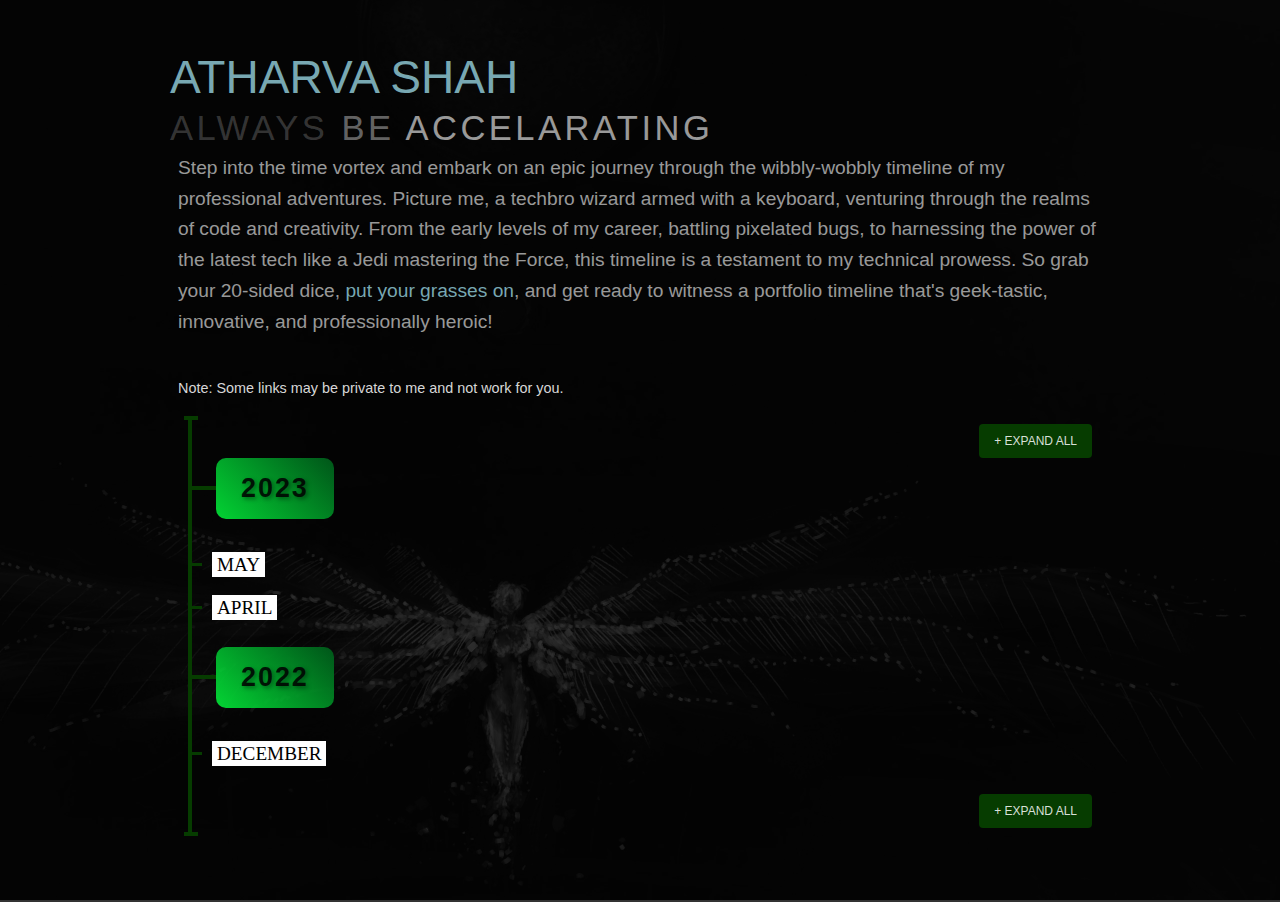
==== index.html @ babd7d57 "timeline customized" ====
<!DOCTYPE html>
<html xmlns="http://www.w3.org/1999/xhtml">
<head>
	<meta http-equiv="Content-Type" content="text/html; charset=UTF-8">
	<title>Atharva Shah - Timeline</title>
	<link rel="stylesheet" href="css/timeliner-future.css" type="text/css" media="screen">
	<link rel="stylesheet" href="js/vendor/venobox/venobox.css" type="text/css" media="screen">
</head>
<body>
	<div class="container">
		<!-- 
			TITLE 
		-->
		<h1>Atharva Shah</h1>
		<!-- 
			SUBTITLE 
		-->
		<h2><span class="step1">Always</span> <span class="step2">Be</span> <span class="step3">Accelarating</span></h2>
		<!-- 
			DESCRIPTION 
		-->
		<p class="lead">Step into the time vortex and embark on an epic journey through the wibbly-wobbly timeline of my professional adventures. Picture me, a techbro wizard armed with a keyboard, venturing through the realms of code and creativity. From the early levels of my career, battling pixelated bugs, to harnessing the power of the latest tech like a Jedi mastering the Force, this timeline is a testament to my technical prowess. So grab your 20-sided dice, <a href="https://knowyourmeme.com/photos/1142947-berserk">put your grasses on</a>, and get ready to witness a portfolio timeline that's geek-tastic, innovative, and professionally heroic! </p>
		<p>Note: Some links may be private to me and not work for you.</p>
		<!-- 
			TIMELINE 
		-->
		<div id="timeline" class="timeline-container">
			<button class="timeline-toggle">+ expand all</button>
			<br class="clear">
			<!--------------------
					2023
			--------------------->
			<div class="timeline-wrapper">
				<h2 class="timeline-time"><span>2023</span></h2>
				<!--MAY 2023-->
				<dl class="timeline-series">
					<dt id="may2023" class="timeline-event"><a>May</a></dt>
					<dd class="timeline-event-content" id="may2023EX">
						<div class="media">
							<img src="img/2023-may.jpg" class="venobox">
						</div><!-- /.media -->
						<blockquote>
							<p><b>18th May</b> - Created <a href="https://highnessatharva.github.io/Elden-Ring-Gallery/">Elden Ring Character Gallery</a></p>
							<p><b>17th May</b> - Finished Reading <a href="https://github.com/ZhouDavid/SystemDesign/blob/master/Grokking-the-system-design-interviewpdf-5-pdf-free%20(1).pdf">Grokking System Design Interview</a></p>
							<p><b>15th May</b> - Joined <a href="https://accuknox.com/">AccuKnox</a> as a Technical Content Writer</p>
							<p><b>13th May</b> - Worked on a <a href="https://github.com/HighnessAtharva/PaperPedia-Assignment">Data Analysis Notebook</a> for PaperPedia for the position of Academic Technical Writer</p>
							<p><b>12th May</b> - Finished Reading <a href="https://djangoforapis.com/"> Django for APIs</a></p>
							<p><b>10th May</b> - Published v.0.1 of <a href="https://github.com/HighnessAtharva/musicli">Musicli</a></p>
							<p><b>8th May</b>- Wrote a <a href="https://github.com/HighnessAtharva/Criterion-Collection">Criterion Collection Web Scraper</a></p>
							<p><b>7th May</b>- Created <a href="https://github.com/HighnessAtharva/FrontEnd-Practice-Solutions">FrontEnd Practice Collection</a></p>
							<p><b>3rd May</b>- Documented and Wrote a 3-part blog series on <a href="https://github.com/HighnessAtharva/django-crypto-app">Django Crypto Portfolio App</a></p>
							<p><b>2nd May</b>- Got the <a href="https://badgr.com/public/assertions/7Tuk8lN2QDmxiT0WaarW3Q">Postman API Fundamentals Student Expert</a> Certification</p>
						</blockquote>
						<br class="clear">
					</dd>
				</dl>
				<!--APRIL 2023-->
				<dl class="timeline-series">
					<dt id="april2023" class="timeline-event"><a>April</a></dt>
					<dd class="timeline-event-content" id="april2023EX">
						<div class="media">
							<img src="img/2023-april.png" class="venobox">
						</div>
						<blockquote>
							<p><b>9th April</b>- Kaggle Certified (<a href="https://www.kaggle.com/learn/certification/highnessatharva/advanced-sql">FrontEnd Practice Collection</a>)</p>
							<p><b>7th April</b>- Kaggle Certified (<a href="https://www.kaggle.com/learn/certification/highnessatharva/intro-to-sql">Intro to SQL</a>)</p>
							<p><b>5th April</b>- Kaggle Certified (<a href="https://www.kaggle.com/learn/certification/highnessatharva/python">Python</a>)</p>
						</blockquote>
						<br class="clear">
					</dd>
				</dl>
			</div>
			<!--------------------
					2022
			--------------------->
			<div class="timeline-wrapper">
				<h2 class="timeline-time"><span>2022</span></h2>
				<!--December 2023-->
				<dl class="timeline-series">
					<dt id="december2022" class="timeline-event"><a>December</a></dt>
					<dd class="timeline-event-content" id="december2022EX">
						<div class="media">
							<img src="img/2022-December.jpg" class="venobox">
						</div>
						<blockquote>
							<p><b>Date 1</b>- Event 1</p>
							<p><b>Date 2</b>- Event 2</p>
						</blockquote>
						<br class="clear">
					</dd>
				</dl>
			</div>


			
			<button class="timeline-toggle">+ expand all</button>
			<br class="clear">
		</div>
	</div>
	<!-- GLOBAL CORE SCRIPTS -->
	<script src="https://ajax.googleapis.com/ajax/libs/jquery/1.9.1/jquery.min.js"></script>
	<script type="text/javascript" src="js/vendor/venobox/venobox.min.js"></script>
	<script type="text/javascript" src="js/timeliner.js"></script>
	<script>
		$(document).ready(function () {
			$.timeliner({
				timelineContainer: '#timeline',
			});
			$('.venobox').venobox();
		});

	</script>
</body>
</html>
---- css/timeliner-future.css ----
@import url(https://fonts.googleapis.com/css?family=Josefin+Sans:100,400,700);
@import url('https://fonts.googleapis.com/css2?family=Roboto:wght@100;400;700&display=swap');
@import url('https://fonts.googleapis.com/css2?family=Martel+Sans:wght@200;400;700&display=swap');
/* ======= DEMO LAYOUT ======= */


::-webkit-scrollbar-track {
  -webkit-box-shadow: inset 0 0 6px rgba(0, 0, 0, 0.3);
  background-color: #F5F5F5;
  border-radius: 10px;
}

::-webkit-scrollbar {
  width: 10px;
  background-color: #F5F5F5;
}

::-webkit-scrollbar-thumb {
  border-radius: 10px;
  background-image: -webkit-gradient(linear,
      left bottom,
      left top,
      color-stop(0.44, rgb(122, 153, 217)),
      color-stop(0.72, rgb(73, 125, 189)),
      color-stop(0.86, rgb(28, 58, 148)));
}

body {
  background-color: #2f2f2f;
  color: #eeefef;
  font-size: 62.5%;
  font-family: Arial, Helvetica, sans-serif;
  margin: 0;
  padding: 0;
}

.container {
  width: 940px;
  margin-left: auto;
  margin-right: auto;
  padding: 10px;
  *zoom: 1;
}

h1 {
  color: #7DBADF;
  font-size: 36px;
  font-weight: 400;
  margin: 0;
}

h2 {
  font-size: 22px;
  font-weight: 400;
  margin: 5px 0;
  letter-spacing: .1em;
}

h3 {
  font-size: 1.6em;
  margin: 10px 0 10px 10px;
}

a:link,
a:visited {
  color: #7097af;
  text-decoration: none;
}

a:hover {
  color: #7DBADF;
}

a img {
  border: none;
}

p {
  margin: 0 0 10px 8px;
  font-size: 1.5em;
  font-weight: 400;
  line-height: 1.6em;
}

.lead {
  font-size: 2em;
  margin-bottom: 40px;
}

.clear {
  clear: both;
  line-height: 0;
  font-size: 0;
}

body {
  background: rgba(0, 0, 0, 0.8) url(../img/bg.jpg) no-repeat bottom right fixed;
  -webkit-background-size: cover;
  -moz-background-size: cover;
  -o-background-size: cover;
  background-size: cover;
  color: rgba(255, 255, 255, 0.85);
  font-family: "Open Sans", arial, sans serif;
  font-size: 60%;
  padding: 40px 0;
  background-blend-mode: overlay;
}

h1 {
  color: #78a8b2;
  font-size: 4.8em;
  font-weight: 400;
  text-transform: uppercase;
}

h2 {
  font-size: 3.6em;
  font-weight: 400;
  text-transform: uppercase;
}

.step1 {
  color: rgba(255, 255, 255, 0.2);
}

.step2 {
  color: rgba(255, 255, 255, 0.4);
}

.step3 {
  color: rgba(255, 255, 255, 0.6);
}

.lead {
  color: rgba(255, 255, 255, 0.6);
}

a:hover,
a:link,
a:visited {
  color: #78a8b2;
}

.timeline-container {
  border-left: 4px solid rgb(6 60 0);
  margin: 20px auto;
  width: 900px;
}

.timeline-container-tick {
  background: rgb(6 60 0);
  content: "";
  display: block;
  height: 4px;
  left: -8px;
  width: 14px;
  position: relative;
}

.timeline-container::before {
  background: rgb(6 60 0);
  content: "";
  display: block;
  height: 4px;
  left: -8px;
  width: 14px;
  position: relative;
  top: -4px;
}

.timeline-container::after {
  background: rgb(6 60 0);
  content: "";
  display: block;
  height: 4px;
  left: -8px;
  width: 14px;
  position: relative;
  top: 4px;
}

.timeline-toggle {
  background: rgb(6 60 0);
  border: 0;
  -webkit-border-radius: 4px;
  -moz-border-radius: 4px;
  border-radius: 4px;
  color: rgba(255, 255, 255, 0.85);
  cursor: pointer;
  float: right;
  font-size: 12px;
  margin-right: 0;
  padding: 10px 15px;
  text-transform: uppercase;
  white-space: nowrap;
}

.timeline-toggle:hover {
  background: rgba(119, 0, 63, 0.8);
  -webkit-transition: background 0.2s ease-in;
  -moz-transition: background 0.2s ease-in;
  -o-transition: background 0.2s ease-in;
  transition: background 0.2s ease-in;
}

.timeline-toggle:focus {
  outline: none;
}

.timeline-wrapper {
  clear: left;
  float: left;
  margin: 0 0 12px;
  width: 900px;
}

.timeline-wrapper .timeline-time::before {
  border-top: 4px solid rgb(6 60 0);
  content: "";
  display: inline-block;
  height: 4px;
  margin-right: 0px;
  vertical-align: middle;
  width: 24px;
}

.timeline-wrapper .timeline-time {
  cursor: pointer;
  font-size: 2.8em;
  font-weight: 400;
  margin: 0 0 30px 0;
  padding: 0;
}

.timeline-wrapper .timeline-time span {
  background: linear-gradient(45deg, rgba(2, 255, 61, 0.823), rgb(0, 85, 25));
  border-radius: 10px;
  color: rgba(0, 0, 0, 0.85);
  display: inline-block;
  letter-spacing: 2px;
  padding: 15px 25px;
  text-align: center;
  font-family: "Arial Black", sans-serif;
  font-weight: bold;
  text-shadow: 2px 2px 4px rgba(0, 0, 0, 0.4);
  
}

.timeline-wrapper .timeline-time span:hover {
  background: linear-gradient(45deg, rgb(0, 118, 28), rgb(156, 255, 186));
  -webkit-transition: background 0.2s ease-in;
  -moz-transition: background 0.2s ease-in;
  -o-transition: background 0.2s ease-in;
  transition: background 0.2s ease-in;
}

.timeline-series {
  clear: left;
  float: left;
  margin: 0 12px 0 0;
  padding: 4px 4px 4px 0;
  position: relative;
  width: 880px;
}

.timeline-series dt::before {
  border-top: 3px solid rgb(6 60 0);
  content: "";
  display: inline-block;
  height: 3px;
  margin-right: 10px;
  vertical-align: middle;
  width: 10px;
}

.timeline-series dt {
  clear: left;
  font-size: 2em;
  line-height: 1.2em;
  margin: 0 0 12px;
  text-transform: uppercase;
  white-space: nowrap;
}

.timeline-series dt a {
  cursor: pointer;
  background: white;
  color: black;
  font-family: fangsong;
  padding: 2px 5px;
}

.timeline-series dt a .closed {
  background: white;
  color: black;
  font-family: fangsong;
  padding: 2px 5px;
  font-size: 1em;
  margin-left: 0;
}

.timeline-series dt a .open {
  color: black;
}

.timeline-series dt a:hover {
  color: black;
  -webkit-transition: color 0.2s ease-in;
  -moz-transition: color 0.2s ease-in;
  -o-transition: color 0.2s ease-in;
  transition: color 0.2s ease-in;
}

.timeline-series dd {
  padding-left: 24px;
  width: 100%;
}

.timeline-series dd h3 {
  color: #FFF;
  clear: both;
  float: left;
  font-size: 1.5em;
  margin: 0;
  white-space: nowrap;
}

/* .tick {
  background: rgb(6 60 0);
  clear: both;
  display: block;
  height: 2px;
  left: 0;
  width: 4px;
  position: relative;
}

.tick-before {
  top: -6px;
}

.tick-after {
  top: -4px;
} */

.timeline-event-content {
  display: none;
  margin-bottom: 40px;
}

.timeline-event-content p {
  clear: left;
  float: left;
  font-size: 2em;
  font-weight: 100;
  line-height: 1.2em;
  margin: 6px 0 10px;
  width: 500px;
}

.timeline-event-content h4 {
  clear: left;
  float: left;
  font-size: 1.4em;
  font-weight: 400;
  margin: 10px 0 0;
  padding: 0 0 0 20px;
}

.timeline-event-content blockquote {
  border-left: 2px solid #174262;
  clear: left;
  float: left;
  line-height: 1.2em;
  margin-left: 0;
  padding: 0 30px;
  width: 400px;
}

.timeline-event-content blockquote .attribution {
  font-size: 0.7em;
  text-align: right;
}

.timeline-event-content .media {
  float: right;
  padding: 0 0 12px;
  width: 320px;
  white-space: nowrap;
}

.timeline-event-content .media img {
  border: 2px solid rgba(255, 255, 255, 0.85);
  border-radius: 100px;
  height: 200px;
  margin: 0;
  width: 200px;
}

.timeline-event-content .media p {
  clear: both;
  font-size: 1.4em;
  margin: 15px 0;
}

.timeline-event-content .media p a {
  text-transform: lowercase;
}
---- js/vendor/venobox/venobox.css ----
/* ------ venobox.css --------*/
.vbox-overlay *, .vbox-overlay *:before, .vbox-overlay *:after{
    -webkit-backface-visibility: hidden;
    -webkit-box-sizing:border-box;-moz-box-sizing:border-box;box-sizing:border-box;}
body{
    -webkit-overflow-scrolling:touch;
}
/* ------- overlay: change here background color and opacity ----- */
.vbox-overlay{
    background: #181818;
    background: rgba(0,0,0,0.85); 
    width: 100%;
    height: auto;
    position: absolute;
    top: 0;
    left: 0;
    z-index: 999;
    overflow: hidden;
    opacity: 0;
    transition: opacity .25s ease-in-out;
    -moz-transition: opacity .25s ease-in-out;
    -webkit-transition: opacity .25s ease-in-out;
}
.relativo{
    float: left;
    width: 100%;
    height: 100%;
    display: block;
    position: relative;
}
/* ----- preloader - choose between CIRCLE, IOS, DOTS, QUADS ----- */

/* circle preloader */
.vbox-preloader{
    position:fixed; 
    width:32px; 
    height:32px;
    left:50%; 
    top:50%; 
    margin-left:-16px; 
    margin-top:-16px;
    background-image: url(preload-circle.png);
    text-indent: -100px;
    overflow: hidden;
    -webkit-animation: playload 1.4s steps(18) infinite;
       -moz-animation: playload 1.4s steps(18) infinite;
        -ms-animation: playload 1.4s steps(18) infinite;
         -o-animation: playload 1.4s steps(18) infinite;
            animation: playload 1.4s steps(18) infinite;
}
@-webkit-keyframes playload {
   from { background-position:    0px; }
     to { background-position: -576px; }
}
@-moz-keyframes playload {
   from { background-position:    0px; }
     to { background-position: -576px; }
}
@-ms-keyframes playload {
   from { background-position:    0px; }
     to { background-position: -576px; }
}
@-o-keyframes playload {
   from { background-position:    0px; }
     to { background-position: -576px; }
}
@keyframes playload {
   from { background-position:    0px; }
     to { background-position: -576px; }
}
/* IOS preloader */
/*
.vbox-preloader{
    position:fixed; 
    width:32px; 
    height:32px;
    left:50%; 
    top:50%; 
    margin-left:-16px; 
    margin-top:-16px;
    background-image: url(preload-ios.png);
    text-indent: -100px;
    overflow: hidden;
    -webkit-animation: playload 1.4s steps(12) infinite;
       -moz-animation: playload 1.4s steps(12) infinite;
        -ms-animation: playload 1.4s steps(12) infinite;
         -o-animation: playload 1.4s steps(12) infinite;
            animation: playload 1.4s steps(12) infinite;
}

@-webkit-keyframes playload {
   from { background-position:    0px; }
     to { background-position: -384px; }
}
@-moz-keyframes playload {
   from { background-position:    0px; }
     to { background-position: -384px; }
}
@-ms-keyframes playload {
   from { background-position:    0px; }
     to { background-position: -384px; }
}
@-o-keyframes playload {
   from { background-position:    0px; }
     to { background-position: -384px; }
}
@keyframes playload {
   from { background-position:    0px; }
     to { background-position: -384px; }
}
*/
/* dots preloader */
/*
.vbox-preloader{
    position:fixed; 
    width:32px; 
    height:11px;
    left:50%; 
    top:50%; 
    margin-left:-16px; 
    margin-top:-16px;
    background-image: url(preload-dots.png);
    text-indent: -100px;
    overflow: hidden;
    -webkit-animation: playload 1.4s steps(24) infinite;
       -moz-animation: playload 1.4s steps(24) infinite;
        -ms-animation: playload 1.4s steps(24) infinite;
         -o-animation: playload 1.4s steps(24) infinite;
            animation: playload 1.4s steps(24) infinite;
}

@-webkit-keyframes playload {
   from { background-position:    0px; }
     to { background-position: -768px; }
}
@-moz-keyframes playload {
   from { background-position:    0px; }
     to { background-position: -768px; }
}
@-ms-keyframes playload {
   from { background-position:    0px; }
     to { background-position: -768px; }
}
@-o-keyframes playload {
   from { background-position:    0px; }
     to { background-position: -768px; }
}
@keyframes playload {
   from { background-position:    0px; }
     to { background-position: -768px; }
}
*/
/* quads preloader */
/*
.vbox-preloader{
    position:fixed; 
    width:32px; 
    height:10px;
    left:50%; 
    top:50%; 
    margin-left:-16px; 
    margin-top:-16px;
    background-image: url(preload-quads.png);
    text-indent: -100px;
    overflow: hidden;
    -webkit-animation: playload 1.4s steps(12) infinite;
       -moz-animation: playload 1.4s steps(12) infinite;
        -ms-animation: playload 1.4s steps(12) infinite;
         -o-animation: playload 1.4s steps(12) infinite;
            animation: playload 1.4s steps(12) infinite;
}
@-webkit-keyframes playload {
   from { background-position:    0px; }
     to { background-position: -384px; }
}
@-moz-keyframes playload {
   from { background-position:    0px; }
     to { background-position: -384px; }
}
@-ms-keyframes playload {
   from { background-position:    0px; }
     to { background-position: -384px; }
}
@-o-keyframes playload {
   from { background-position:    0px; }
     to { background-position: -384px; }
}
@keyframes playload {
   from { background-position:    0px; }
     to { background-position: -384px; }
}
*/
/* ----- navigation ----- */
.vbox-close{
    cursor: pointer;
    position: fixed;
    top: -1px;
    right: 0;
    width: 46px;
    height: 40px;
    padding: 10px 20px 10px 0;
    display: block;
    background: url(close.gif) no-repeat #161617;
    background-position:10px center;
    color: #fff;
    text-indent: -100px;
    overflow: hidden;
}
.vbox-next, .vbox-prev{
    box-sizing: content-box;
    cursor: pointer;
    position: fixed;
    top: 50%;
    color: #fff;
    width: 30px;
    height: 170px;
    margin-top: -85px;
    text-indent: -100px;
    border: solid transparent; /* Using border instead of padding to keep bg image in place */
    overflow: hidden;
}
.vbox-prev{
    left: 0;
    border-width: 0 30px 0 10px;
    background: url(prev.gif) center center no-repeat;
}
.vbox-next{
    right: 0;
    border-width: 0 10px 0 30px;
    background: url(next.gif) center center no-repeat;
}

.vbox-title{
    width: 100%;
    height: 40px;
    float: left;
    text-align: center;
    line-height: 28px;
    font-size: 12px;
    color: #fff;
    padding: 6px 40px;
    overflow: hidden;
    background: #161617;
    position: fixed;
    display: none;
    top: -1px;
    left: 0;

}
.vbox-num{
    cursor: pointer;
    position: fixed;
    top: -1px;
    left: 0;
    height: 40px;
    display: block;
    color: #fff;
    overflow: hidden;
    line-height: 28px;
    font-size: 12px;
    padding: 6px 10px;
    background: #161617;
    display: none;
}
/* ------- inline window ------ */
.vbox-inline{
    width: 420px;
    height: 315px;
    padding: 10px;
    background: #fff;
    text-align: left;
    margin: 0 auto;
    overflow: auto;
}

/* ------- Video & iFrames window ------ */
.venoframe{
    border: none;
    width: 960px;
    height: 720px;
}
@media (max-width: 992px) {
    .venoframe{
        width: 640px;
        height: 480px;
    }
}
@media (max-width: 767px) {
    .venoframe{
        width: 420px;
        height: 315px;
    }
}
@media (max-width: 460px) {
    .vbox-inline{
        width: 100%;
    }

    .venoframe{
        width: 100%;
        height: 260px;
    }
}

/* ------- PLease do NOT edit this! (or do it at your own risk) ------ */
.vbox-container{
    position: relative;
    background: #000;
    width: 98%;
    max-width: 1024px;
    margin: 0 auto;
}
.vbox-content{
    text-align: center;
    float: left;
    width: 100%;
    position: relative;
    overflow: hidden;
}
.vbox-container img{
    max-width: 100%;
    height: auto;
}
.vwrap{
    opacity: 1;
    transition: opacity .25s ease-in-out;
    -moz-transition: opacity .25s ease-in-out;
    -webkit-transition: opacity .25s ease-in-out;
    width: 100%;
    height: 100%;
    float: left;
    position: relative;
    margin: 0;
    padding: 0;
    left: 0;
    overflow: hidden;
    z-index: 1;
}
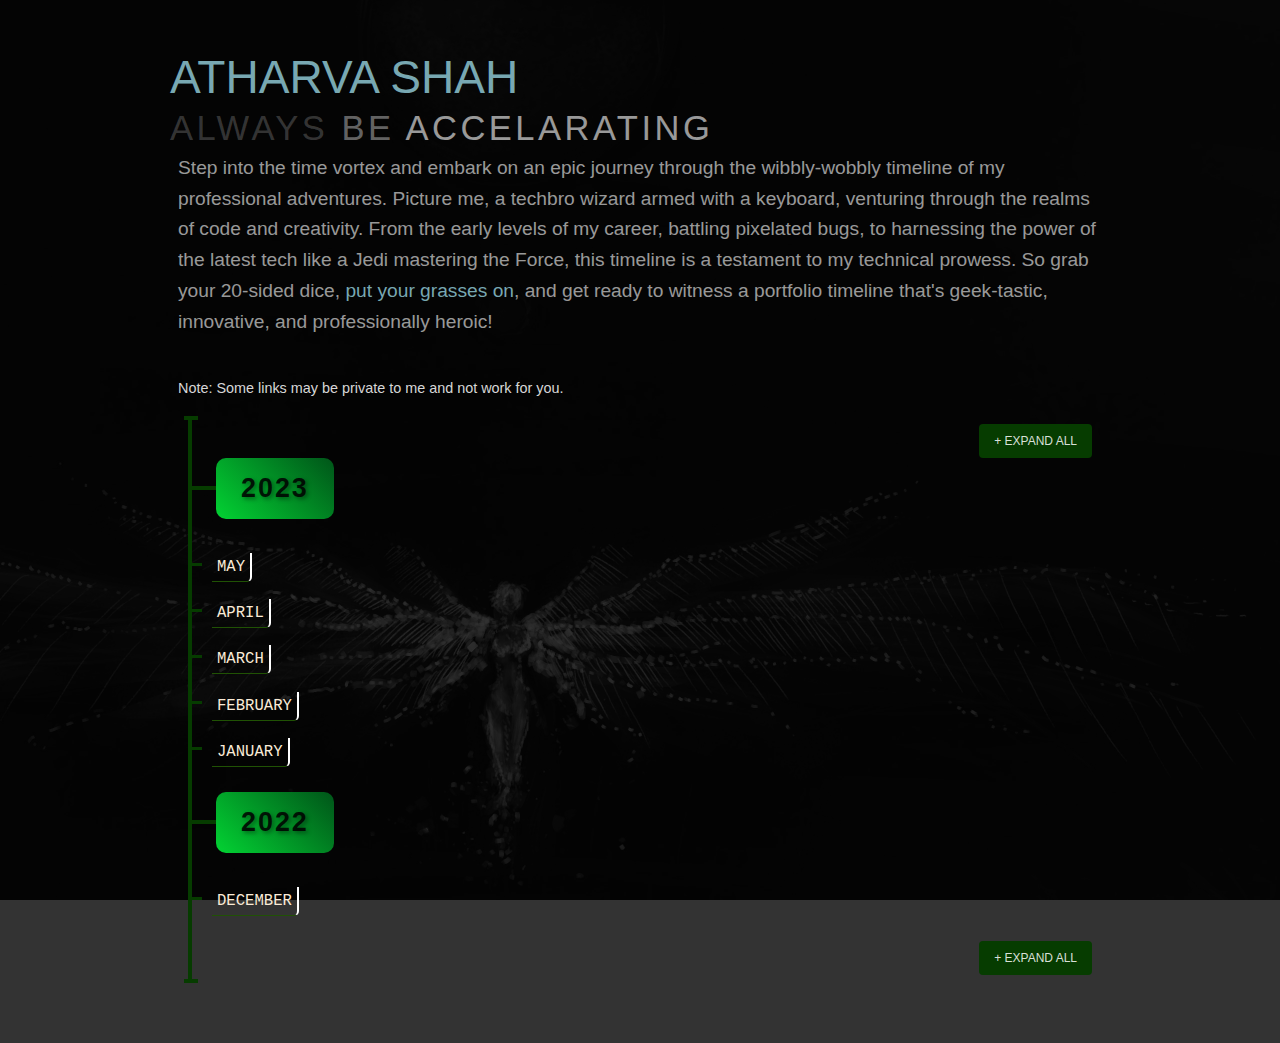
==== commit 361dc013: "better styling" ====
--- a/index.html
+++ b/index.html
@@ -69,6 +69,48 @@
 						<br class="clear">
 					</dd>
 				</dl>
+				<!--MARCH 2023-->
+				<dl class="timeline-series">
+					<dt id="march2023" class="timeline-event"><a>March</a></dt>
+					<dd class="timeline-event-content" id="march2023EX">
+						<div class="media">
+							<img src="img/2023-march.png" class="venobox">
+						</div>
+						<blockquote>
+							<p><b>March</b>- Event <a href=""></a></p>
+							<p><b>March</b>- Event <a href=""></a></p>
+						</blockquote>
+						<br class="clear">
+					</dd>
+				</dl>
+				<!--FEBRUARY 2023-->
+				<dl class="timeline-series">
+					<dt id="february2023" class="timeline-event"><a>February</a></dt>
+					<dd class="timeline-event-content" id="february2023EX">
+						<div class="media">
+							<img src="img/2023-february.png" class="venobox">
+						</div>
+						<blockquote>
+							<p><b>February</b>- Event <a href=""></a></p>
+							<p><b>February</b>- Event <a href=""></a></p>
+						</blockquote>
+						<br class="clear">
+					</dd>
+				</dl>
+				<!--JANUARY 2023-->
+				<dl class="timeline-series">
+					<dt id="january2023" class="timeline-event"><a>January</a></dt>
+					<dd class="timeline-event-content" id="january2023EX">
+						<div class="media">
+							<img src="img/2023-january.png" class="venobox">
+						</div>
+						<blockquote>
+							<p><b>January</b>- Event <a href=""></a></p>
+							<p><b>January</b>- Event <a href=""></a></p>
+						</blockquote>
+						<br class="clear">
+					</dd>
+				</dl>
 			</div>
 			<!--------------------
 					2022
@@ -90,9 +132,6 @@
 					</dd>
 				</dl>
 			</div>
-
-
-			
 			<button class="timeline-toggle">+ expand all</button>
 			<br class="clear">
 		</div>
--- a/css/timeliner-future.css
+++ b/css/timeliner-future.css
@@ -284,15 +284,17 @@
 
 .timeline-series dt a {
   cursor: pointer;
-  background: white;
-  color: black;
+  color: antiquewhite;
   font-family: fangsong;
-  padding: 2px 5px;
+  padding: 5px 5px;
+  border-right: 2px solid white;
+  border-bottom: 1px solid #205204;
+  border-bottom-right-radius: 5px;
+  font-family: monospace;
 }
 
 .timeline-series dt a .closed {
-  background: white;
-  color: black;
+  color: antiquewhite;
   font-family: fangsong;
   padding: 2px 5px;
   font-size: 1em;
@@ -301,10 +303,12 @@
 
 .timeline-series dt a .open {
   color: black;
+  background-color: white;
 }
 
 .timeline-series dt a:hover {
   color: black;
+  background-color: white;
   -webkit-transition: color 0.2s ease-in;
   -moz-transition: color 0.2s ease-in;
   -o-transition: color 0.2s ease-in;
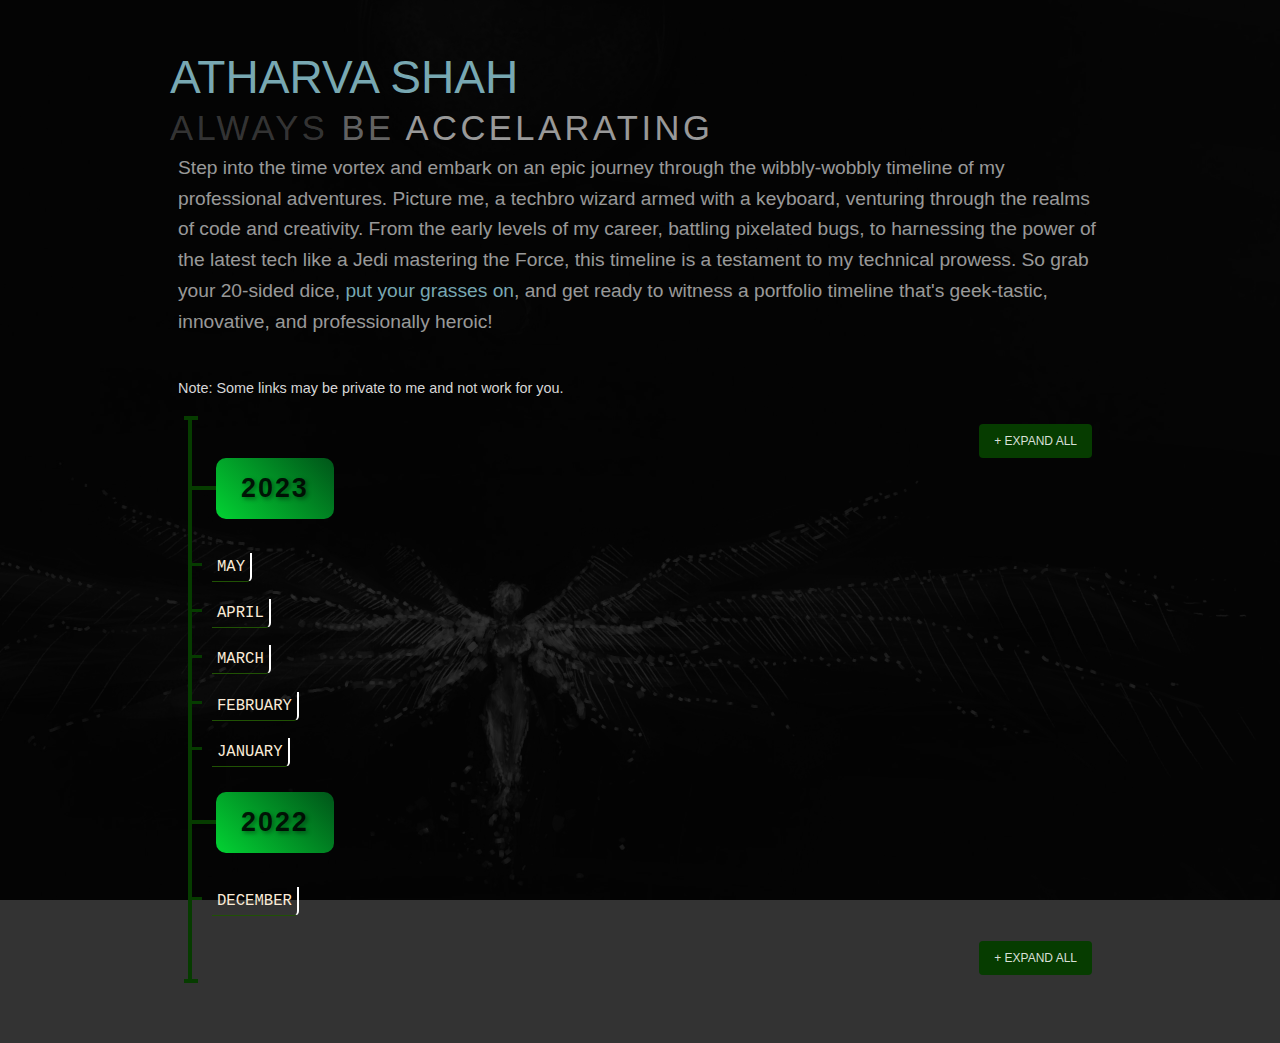
==== commit 594c71bb: "Dynamic DOM generator + ReadMe" ====
--- a/index.html
+++ b/index.html
@@ -1,153 +1,108 @@
 <!DOCTYPE html>
 <html xmlns="http://www.w3.org/1999/xhtml">
 <head>
-	<meta http-equiv="Content-Type" content="text/html; charset=UTF-8">
-	<title>Atharva Shah - Timeline</title>
-	<link rel="stylesheet" href="css/timeliner-future.css" type="text/css" media="screen">
-	<link rel="stylesheet" href="js/vendor/venobox/venobox.css" type="text/css" media="screen">
+    <meta http-equiv="Content-Type" content="text/html; charset=UTF-8">
+    <title>Atharva Shah - Timeline</title>
+    <link rel="stylesheet" href="css/timeliner-future.css" type="text/css" media="screen">
+    <link rel="stylesheet" href="js/vendor/venobox/venobox.css" type="text/css" media="screen">
 </head>
 <body>
-	<div class="container">
-		<!-- 
-			TITLE 
-		-->
-		<h1>Atharva Shah</h1>
-		<!-- 
-			SUBTITLE 
-		-->
-		<h2><span class="step1">Always</span> <span class="step2">Be</span> <span class="step3">Accelarating</span></h2>
-		<!-- 
-			DESCRIPTION 
-		-->
-		<p class="lead">Step into the time vortex and embark on an epic journey through the wibbly-wobbly timeline of my professional adventures. Picture me, a techbro wizard armed with a keyboard, venturing through the realms of code and creativity. From the early levels of my career, battling pixelated bugs, to harnessing the power of the latest tech like a Jedi mastering the Force, this timeline is a testament to my technical prowess. So grab your 20-sided dice, <a href="https://knowyourmeme.com/photos/1142947-berserk">put your grasses on</a>, and get ready to witness a portfolio timeline that's geek-tastic, innovative, and professionally heroic! </p>
-		<p>Note: Some links may be private to me and not work for you.</p>
-		<!-- 
-			TIMELINE 
-		-->
-		<div id="timeline" class="timeline-container">
-			<button class="timeline-toggle">+ expand all</button>
-			<br class="clear">
-			<!--------------------
-					2023
-			--------------------->
-			<div class="timeline-wrapper">
-				<h2 class="timeline-time"><span>2023</span></h2>
-				<!--MAY 2023-->
-				<dl class="timeline-series">
-					<dt id="may2023" class="timeline-event"><a>May</a></dt>
-					<dd class="timeline-event-content" id="may2023EX">
-						<div class="media">
-							<img src="img/2023-may.jpg" class="venobox">
-						</div><!-- /.media -->
-						<blockquote>
-							<p><b>18th May</b> - Created <a href="https://highnessatharva.github.io/Elden-Ring-Gallery/">Elden Ring Character Gallery</a></p>
-							<p><b>17th May</b> - Finished Reading <a href="https://github.com/ZhouDavid/SystemDesign/blob/master/Grokking-the-system-design-interviewpdf-5-pdf-free%20(1).pdf">Grokking System Design Interview</a></p>
-							<p><b>15th May</b> - Joined <a href="https://accuknox.com/">AccuKnox</a> as a Technical Content Writer</p>
-							<p><b>13th May</b> - Worked on a <a href="https://github.com/HighnessAtharva/PaperPedia-Assignment">Data Analysis Notebook</a> for PaperPedia for the position of Academic Technical Writer</p>
-							<p><b>12th May</b> - Finished Reading <a href="https://djangoforapis.com/"> Django for APIs</a></p>
-							<p><b>10th May</b> - Published v.0.1 of <a href="https://github.com/HighnessAtharva/musicli">Musicli</a></p>
-							<p><b>8th May</b>- Wrote a <a href="https://github.com/HighnessAtharva/Criterion-Collection">Criterion Collection Web Scraper</a></p>
-							<p><b>7th May</b>- Created <a href="https://github.com/HighnessAtharva/FrontEnd-Practice-Solutions">FrontEnd Practice Collection</a></p>
-							<p><b>3rd May</b>- Documented and Wrote a 3-part blog series on <a href="https://github.com/HighnessAtharva/django-crypto-app">Django Crypto Portfolio App</a></p>
-							<p><b>2nd May</b>- Got the <a href="https://badgr.com/public/assertions/7Tuk8lN2QDmxiT0WaarW3Q">Postman API Fundamentals Student Expert</a> Certification</p>
-						</blockquote>
-						<br class="clear">
-					</dd>
-				</dl>
-				<!--APRIL 2023-->
-				<dl class="timeline-series">
-					<dt id="april2023" class="timeline-event"><a>April</a></dt>
-					<dd class="timeline-event-content" id="april2023EX">
-						<div class="media">
-							<img src="img/2023-april.png" class="venobox">
-						</div>
-						<blockquote>
-							<p><b>9th April</b>- Kaggle Certified (<a href="https://www.kaggle.com/learn/certification/highnessatharva/advanced-sql">FrontEnd Practice Collection</a>)</p>
-							<p><b>7th April</b>- Kaggle Certified (<a href="https://www.kaggle.com/learn/certification/highnessatharva/intro-to-sql">Intro to SQL</a>)</p>
-							<p><b>5th April</b>- Kaggle Certified (<a href="https://www.kaggle.com/learn/certification/highnessatharva/python">Python</a>)</p>
-						</blockquote>
-						<br class="clear">
-					</dd>
-				</dl>
-				<!--MARCH 2023-->
-				<dl class="timeline-series">
-					<dt id="march2023" class="timeline-event"><a>March</a></dt>
-					<dd class="timeline-event-content" id="march2023EX">
-						<div class="media">
-							<img src="img/2023-march.png" class="venobox">
-						</div>
-						<blockquote>
-							<p><b>March</b>- Event <a href=""></a></p>
-							<p><b>March</b>- Event <a href=""></a></p>
-						</blockquote>
-						<br class="clear">
-					</dd>
-				</dl>
-				<!--FEBRUARY 2023-->
-				<dl class="timeline-series">
-					<dt id="february2023" class="timeline-event"><a>February</a></dt>
-					<dd class="timeline-event-content" id="february2023EX">
-						<div class="media">
-							<img src="img/2023-february.png" class="venobox">
-						</div>
-						<blockquote>
-							<p><b>February</b>- Event <a href=""></a></p>
-							<p><b>February</b>- Event <a href=""></a></p>
-						</blockquote>
-						<br class="clear">
-					</dd>
-				</dl>
-				<!--JANUARY 2023-->
-				<dl class="timeline-series">
-					<dt id="january2023" class="timeline-event"><a>January</a></dt>
-					<dd class="timeline-event-content" id="january2023EX">
-						<div class="media">
-							<img src="img/2023-january.png" class="venobox">
-						</div>
-						<blockquote>
-							<p><b>January</b>- Event <a href=""></a></p>
-							<p><b>January</b>- Event <a href=""></a></p>
-						</blockquote>
-						<br class="clear">
-					</dd>
-				</dl>
-			</div>
-			<!--------------------
-					2022
-			--------------------->
-			<div class="timeline-wrapper">
-				<h2 class="timeline-time"><span>2022</span></h2>
-				<!--December 2023-->
-				<dl class="timeline-series">
-					<dt id="december2022" class="timeline-event"><a>December</a></dt>
-					<dd class="timeline-event-content" id="december2022EX">
-						<div class="media">
-							<img src="img/2022-December.jpg" class="venobox">
-						</div>
-						<blockquote>
-							<p><b>Date 1</b>- Event 1</p>
-							<p><b>Date 2</b>- Event 2</p>
-						</blockquote>
-						<br class="clear">
-					</dd>
-				</dl>
-			</div>
-			<button class="timeline-toggle">+ expand all</button>
-			<br class="clear">
-		</div>
-	</div>
-	<!-- GLOBAL CORE SCRIPTS -->
-	<script src="https://ajax.googleapis.com/ajax/libs/jquery/1.9.1/jquery.min.js"></script>
-	<script type="text/javascript" src="js/vendor/venobox/venobox.min.js"></script>
-	<script type="text/javascript" src="js/timeliner.js"></script>
-	<script>
-		$(document).ready(function () {
-			$.timeliner({
-				timelineContainer: '#timeline',
-			});
-			$('.venobox').venobox();
-		});
+    <div class="container">
+        <h1>Atharva Shah</h1>
+        <h2><span class="step1">Always</span> <span class="step2">Be</span> <span class="step3">Accelarating</span></h2>
+        <p class="lead">Step into the time vortex and embark on an epic journey through the wibbly-wobbly timeline of my professional adventures. Picture me, a techbro wizard armed with a keyboard, venturing through the realms of code and creativity. From the early levels of my career, battling pixelated bugs, to harnessing the power of the latest tech like a Jedi mastering the Force, this timeline is a testament to my technical prowess. So grab your 20-sided dice, <a href="https://knowyourmeme.com/photos/1142947-berserk">put your grasses on</a>, and get ready to witness a portfolio timeline that's geek-tastic, innovative, and professionally heroic! </p>
+        <p>Note: Some links may be private to me and not work for you.</p>
+        <div id="timeline" class="timeline-container">
+            <button class="timeline-toggle">+ expand all</button>
+            <br class="clear">
+        </div>
+    </div>
+    <!-- GLOBAL CORE SCRIPTS -->
+    <script src="https://ajax.googleapis.com/ajax/libs/jquery/1.9.1/jquery.min.js"></script>
+    <script type="text/javascript" src="js/vendor/venobox/venobox.min.js"></script>
+    <script type="text/javascript" src="js/timeliner.js"></script>
+    <script type="text/javascript" src="data.js"></script>
+    <script>
 
-	</script>
+        // Get the timeline container element
+        const timelineContainer = document.getElementById("timeline");
+
+        // Loop through the timeline data
+        for (const yearData of timelineData.timeline) {
+            // Create the year element
+            const yearElement = document.createElement("div");
+            yearElement.classList.add("timeline-wrapper");
+
+            // Create the year heading
+            const yearHeading = document.createElement("h2");
+            yearHeading.classList.add("timeline-time");
+            yearHeading.innerHTML = `<span>${yearData.year}</span>`;
+            yearElement.appendChild(yearHeading);
+
+            // Loop through the months in the year
+            for (const monthData of yearData.months) {
+                // Create the month element
+                const monthElement = document.createElement("dl");
+                monthElement.classList.add("timeline-series");
+
+                // Create the month heading
+                const monthHeading = document.createElement("dt");
+                monthHeading.setAttribute("id", `${monthData.monthName.toLowerCase()}${yearData.year}`);
+                monthHeading.classList.add("timeline-event");
+                monthHeading.innerHTML = `<a>${monthData.monthName}</a>`;
+                monthElement.appendChild(monthHeading);
+
+                // Create the month content
+                const monthContent = document.createElement("dd");
+                monthContent.setAttribute("id", `${monthData.monthName.toLowerCase()}${yearData.year}EX`);
+                monthContent.classList.add("timeline-event-content");
+
+                //make a div for the image with class media
+                const monthImageDiv = document.createElement("div");
+                monthImageDiv.classList.add("media");
+
+
+                // Create the month image inside the media div
+                const monthImage = document.createElement("img");
+                monthImage.setAttribute("src", monthData.monthImage);
+                monthImage.setAttribute("alt", `${monthData.monthName} ${yearData.year}`);
+                monthImageDiv.appendChild(monthImage);
+
+                //append the media div to the month content
+                monthContent.appendChild(monthImageDiv);
+
+                // Create the events
+                const eventsBlockquote = document.createElement("blockquote");
+                for (const eventData of monthData.events) {
+                    const eventDescription = eventData.link ? `<a href="${eventData.link}">${eventData.description}</a>` : eventData.description;
+                    eventsBlockquote.innerHTML += `<p><b>${eventData.date}</b> - ${eventDescription}</p>`;
+                }
+
+                monthContent.appendChild(eventsBlockquote);
+                monthElement.appendChild(monthContent);
+                yearElement.appendChild(monthElement);
+            }
+            timelineContainer.appendChild(yearElement);
+        }
+
+        // Create the expand all button
+        const expandAllButton = document.createElement("button");
+        expandAllButton.classList.add("timeline-toggle");
+        expandAllButton.innerHTML = "+ expand all";
+        timelineContainer.appendChild(expandAllButton);
+
+        // Create the clear element
+        const clearElement2 = document.createElement("br");
+        clearElement2.classList.add("clear");
+        timelineContainer.appendChild(clearElement2);
+
+        $(document).ready(function () {
+            $.timeliner({
+                timelineContainer: '#timeline',
+            });
+            $('.venobox').venobox();
+        });
+
+    </script>
 </body>
 </html>--- a/css/timeliner-future.css
+++ b/css/timeliner-future.css
@@ -20,9 +20,9 @@
   background-image: -webkit-gradient(linear,
       left bottom,
       left top,
-      color-stop(0.44, rgb(122, 153, 217)),
-      color-stop(0.72, rgb(73, 125, 189)),
-      color-stop(0.86, rgb(28, 58, 148)));
+      color-stop(0.44, rgb(131, 217, 122)),
+      color-stop(0.72, rgb(73, 189, 83)),
+      color-stop(0.86, rgb(28, 148, 32)));
 }
 
 body {
@@ -180,10 +180,8 @@
 }
 
 .timeline-toggle {
-  background: rgb(6 60 0);
-  border: 0;
-  -webkit-border-radius: 4px;
-  -moz-border-radius: 4px;
+  background-color: rgb(6, 60, 0);
+  border: none;
   border-radius: 4px;
   color: rgba(255, 255, 255, 0.85);
   cursor: pointer;
